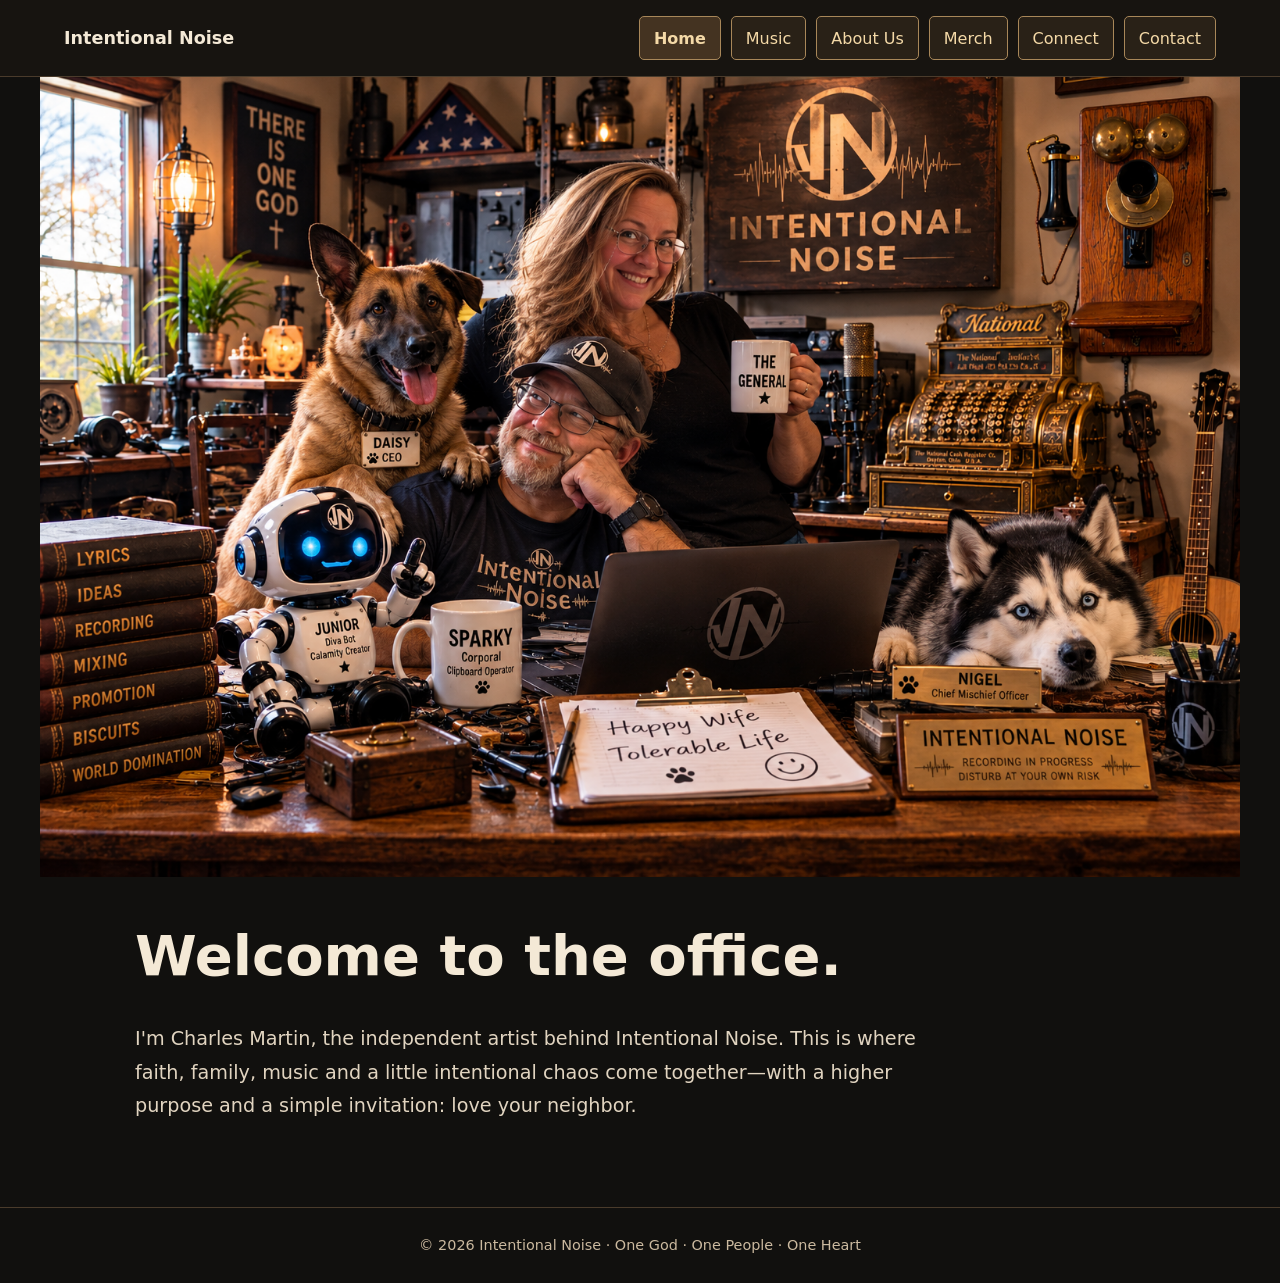
==== index.html @ be70887e "Fix legacy www Connect links on main Intentional Noise .com site" ====
<!doctype html>
<html lang="en">
<head>
  <meta charset="utf-8">
  <meta name="viewport" content="width=device-width,initial-scale=1">
  <meta name="description" content="Intentional Noise — independent music with a higher purpose.">
  <meta name="robots" content="index,follow">
  <meta name="theme-color" content="#171410">
  <title>Intentional Noise | The Office</title>
  <link rel="canonical" href="https://intentionalnoise.com/">
  <meta property="og:type" content="website">
  <meta property="og:site_name" content="Intentional Noise">
  <meta property="og:title" content="Intentional Noise | The Office">
  <meta property="og:description" content="Intentional Noise — independent music with a higher purpose.">
  <meta property="og:url" content="https://intentionalnoise.com/">
  <meta property="og:image" content="https://intentionalnoise.com/office.png">
  <meta name="twitter:card" content="summary_large_image">
  <meta name="twitter:title" content="Intentional Noise | The Office">
  <meta name="twitter:description" content="Intentional Noise — independent music with a higher purpose.">
  <meta name="twitter:image" content="https://intentionalnoise.com/office.png">
  <link rel="stylesheet" href="styles.css">
  <script src="site.js" defer></script>
  
</head>
<body>
  <a class="skip-link" href="#main">Skip to content</a>
  <header class="site-header">
    <a class="brand" href="index.html">Intentional Noise</a>
    <nav aria-label="Main navigation"><a href="index.html" aria-current="page">Home</a><a href="music.html">Music</a><a href="about.html">About Us</a><a href="merch.html">Merch</a><a href="https://connect.intentionalnoise.info">Connect</a><a href="contact.html">Contact</a></nav>
  </header>
  <div class="hero"><img src="office.png" alt="The Intentional Noise office crew" width="1536" height="1024" fetchpriority="high"></div>
  <main id="main" tabindex="-1"><section id="welcome" class="welcome">
    <h1>Welcome to the office.</h1>
    <p class="lead">I'm Charles Martin, the independent artist behind Intentional Noise. This is where faith, family, music and a little intentional chaos come together—with a higher purpose and a simple invitation: love your neighbor.</p>
  </section></main>
  <footer>© 2026 Intentional Noise · One God · One People · One Heart</footer>
</body>
</html>
---- styles.css ----
:root{color-scheme:dark;font-family:system-ui,-apple-system,Segoe UI,sans-serif;background:#11100e;color:#f4e9d6;--gold:#f3d29b;--muted:#e1d4c0;--border:#6b5131}
*{box-sizing:border-box}html{scroll-padding-top:1rem}body{margin:0}a{color:var(--gold);text-underline-offset:4px}a:focus-visible,button:focus-visible,input:focus-visible,textarea:focus-visible{outline:3px solid #eeb968;outline-offset:4px}img{max-width:100%}
.site-header{padding:16px 5%;display:flex;align-items:center;justify-content:space-between;gap:20px;background:#171410;border-bottom:1px solid #4a3b2b}.brand{font-size:1.1rem;font-weight:700;text-decoration:none;color:#f4e9d6;white-space:nowrap}nav{display:flex;gap:18px;flex-wrap:wrap}nav a{text-decoration:none;color:#f4d9a7;padding:6px 0}nav a:hover,nav a[aria-current=page]{text-decoration:underline;text-underline-offset:6px}nav a[aria-current=page]{font-weight:700}
.hero{max-width:1200px;margin:0 auto}.hero img{display:block;width:100%;height:auto}main{max-width:1050px;margin:auto;padding:36px 20px 65px}main:focus{outline:none}h1{font-size:clamp(2rem,5vw,3.5rem);line-height:1.15;margin:.2em 0 .6em}h2{font-size:clamp(1.4rem,3vw,2rem);line-height:1.3;margin:0 0 1rem}h3{line-height:1.35}p{line-height:1.75;color:var(--muted)}section+section{margin-top:3rem}#about h2{margin-top:1.5rem}.lead{font-size:1.2rem}.welcome{max-width:800px}.links{display:flex;gap:12px;flex-wrap:wrap;margin:25px 0}.links a,button{display:inline-flex;align-items:center;justify-content:center;padding:13px 18px;min-height:44px;border:1px solid #a88759;border-radius:4px;text-decoration:none;background:#292117;color:#fff3dd;font:inherit;font-weight:600}.links a:hover,button:hover{background:#443321}.category-nav{margin:0 0 2.5rem;padding-bottom:1rem;border-bottom:1px solid #4a3b2b;gap:24px}.category-nav a{text-decoration:underline}
.works{display:grid;grid-template-columns:repeat(auto-fit,minmax(min(100%,230px),1fr));gap:20px}.work{overflow:hidden;background:#201c17;border:1px solid var(--border);border-radius:12px;box-shadow:0 8px 24px #0004;display:flex;flex-direction:column}.cover-link{display:block}.cover{display:block;width:100%;height:auto;aspect-ratio:1;object-fit:contain;background:#201c17}.work-body{padding:20px;display:flex;flex-direction:column;flex:1}.work h3{font-size:1.12rem;margin:0 0 8px;overflow-wrap:anywhere}.work p{margin:0 0 12px}.release-links{display:flex;flex-wrap:wrap;gap:0 16px;margin-top:auto}.release-links a{padding:10px 0;min-height:44px;font-size:.95rem}.release-links a:last-child{flex-basis:100%}.cover-link:hover{opacity:.9}
.featured-release{display:grid;grid-template-columns:minmax(200px,.9fr) minmax(0,1.1fr);border:1px solid #a88759;border-radius:12px;overflow:hidden;background:#201c17;box-shadow:0 8px 24px #0004}.featured-body{padding:clamp(24px,4vw,42px);align-self:center}.featured-body h3{font-size:clamp(2rem,5vw,3rem);margin:.5em 0 .35em}.badge{display:inline-block;color:#171410;background:var(--gold);border-radius:3px;padding:5px 9px;font-size:.8rem;font-weight:700;letter-spacing:.02em}.release-date{font-size:1.15rem;font-weight:600}.featured-body .links{margin-bottom:0}
.contact{max-width:720px}.contact form{margin:24px 0}fieldset{border:0;padding:0;margin:0;min-width:0}label{display:block;margin:20px 0 8px;font-weight:600}input,textarea{display:block;width:100%;max-width:100%;border:1px solid #a88759;border-radius:4px;background:#201c17;color:#f4e9d6;padding:12px;font:inherit}textarea{resize:vertical}button{margin-top:20px;cursor:pointer}fieldset:disabled{opacity:.65}button:disabled,fieldset:disabled button{cursor:not-allowed}.honey{position:absolute;left:-10000px;width:1px;height:1px;overflow:hidden}.form-status{border-left:3px solid #a88759;padding:12px 16px;background:#201c17}.small{font-size:.9rem}.muted{font-weight:400;color:var(--muted)}footer{padding:25px 20px;text-align:center;border-top:1px solid #4a3b2b;color:#cbb99f;font-size:.9rem;line-height:1.7}.sr-only{position:absolute;width:1px;height:1px;overflow:hidden;clip-path:inset(50%);white-space:nowrap}.skip-link{position:absolute;top:-100px;left:16px;z-index:10;background:#f4e9d6;color:#171410;padding:12px}.skip-link:focus{top:8px}
@media(max-width:640px){.site-header{align-items:flex-start;flex-direction:column;gap:8px}nav{gap:12px 20px}main{padding-top:28px}.featured-release{grid-template-columns:1fr}.featured-body{padding:24px}.links a{flex-grow:1}.works{gap:16px}}
@media(prefers-reduced-motion:no-preference){html{scroll-behavior:smooth}}

/* Navigation buttons */
.site-header nav{gap:10px}.site-header nav a{display:inline-flex;align-items:center;justify-content:center;min-height:44px;padding:9px 14px;border:1px solid #a88759;border-radius:5px;background:#292117}.site-header nav a:hover,.site-header nav a[aria-current="page"]{background:#443321;text-decoration:none}

/* Navigation consistency: the .com site uses .site-header nav, not .nav. */
.site-header nav a{transition:background-color .2s,border-color .2s,color .2s}
.site-header nav a:focus-visible{outline:2px solid #d5a75a;outline-offset:3px}
@media(prefers-reduced-motion:reduce){.site-header nav a{transition:none}}
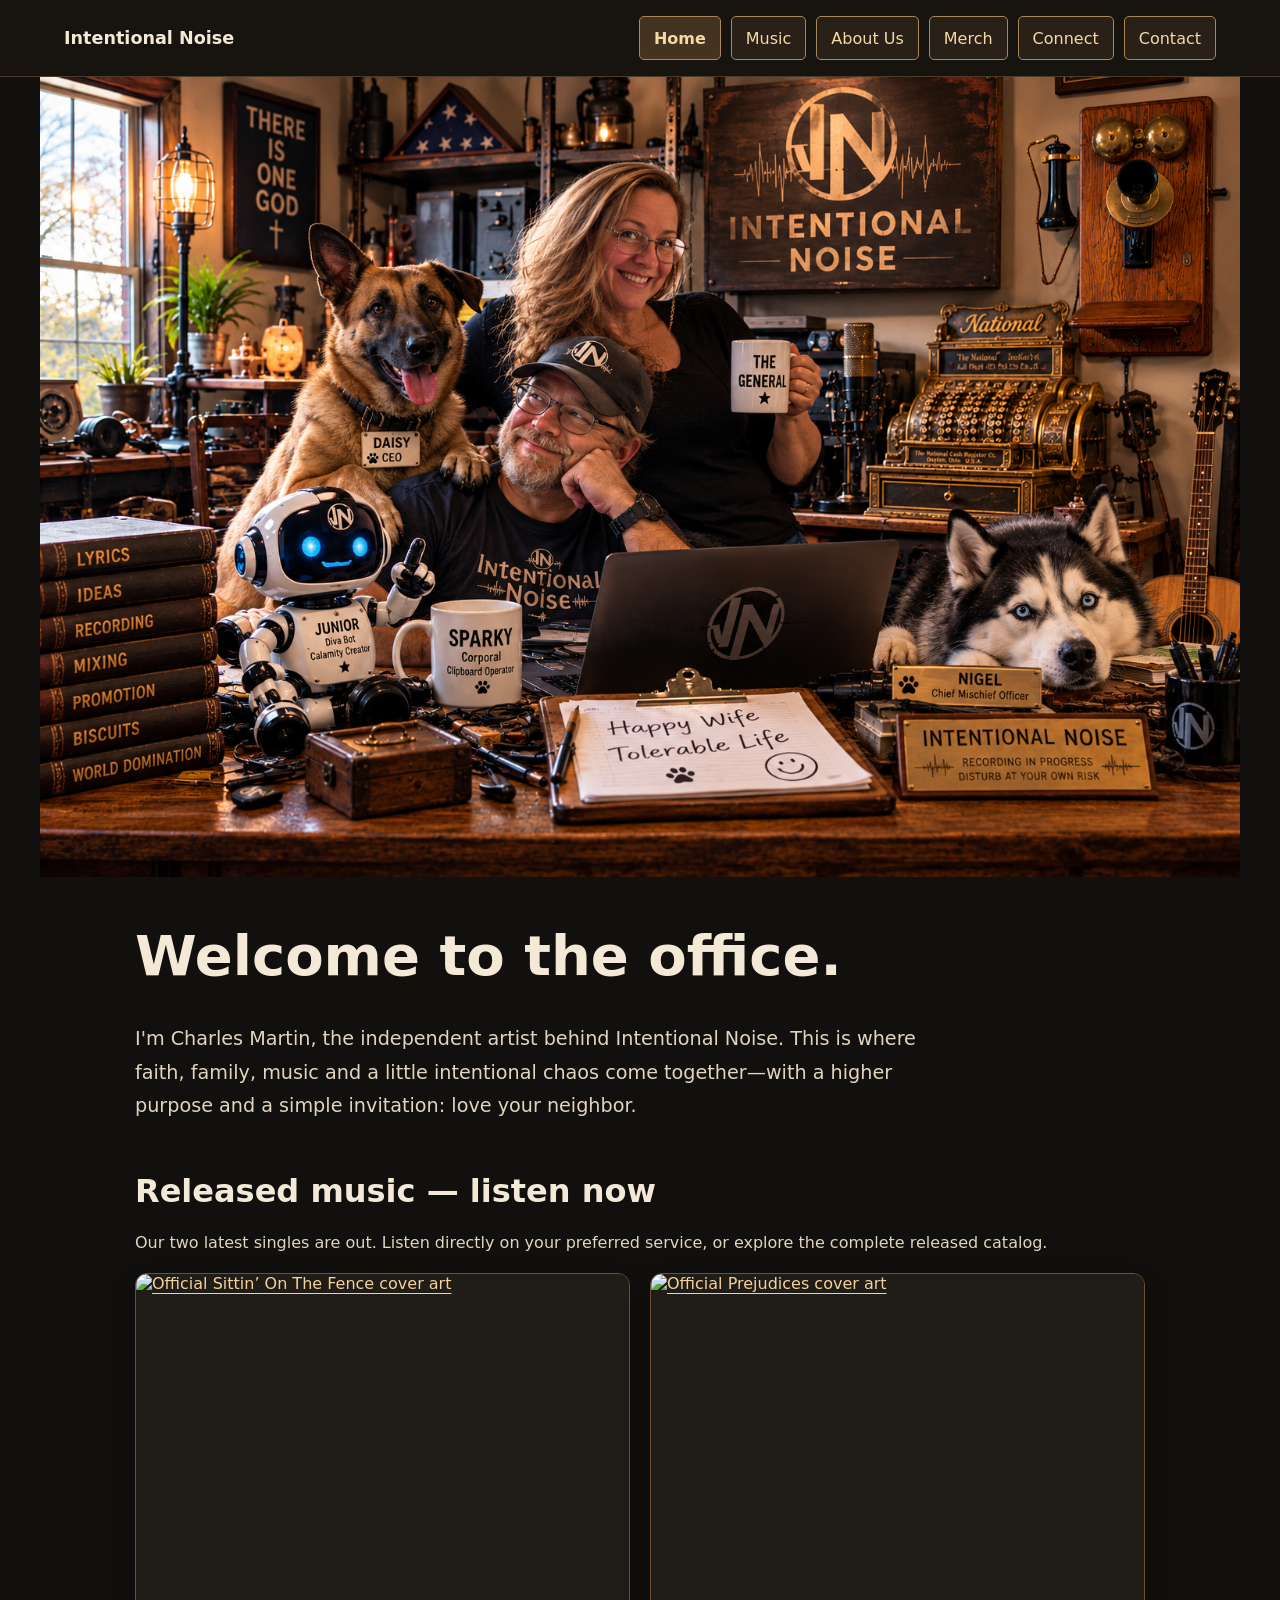
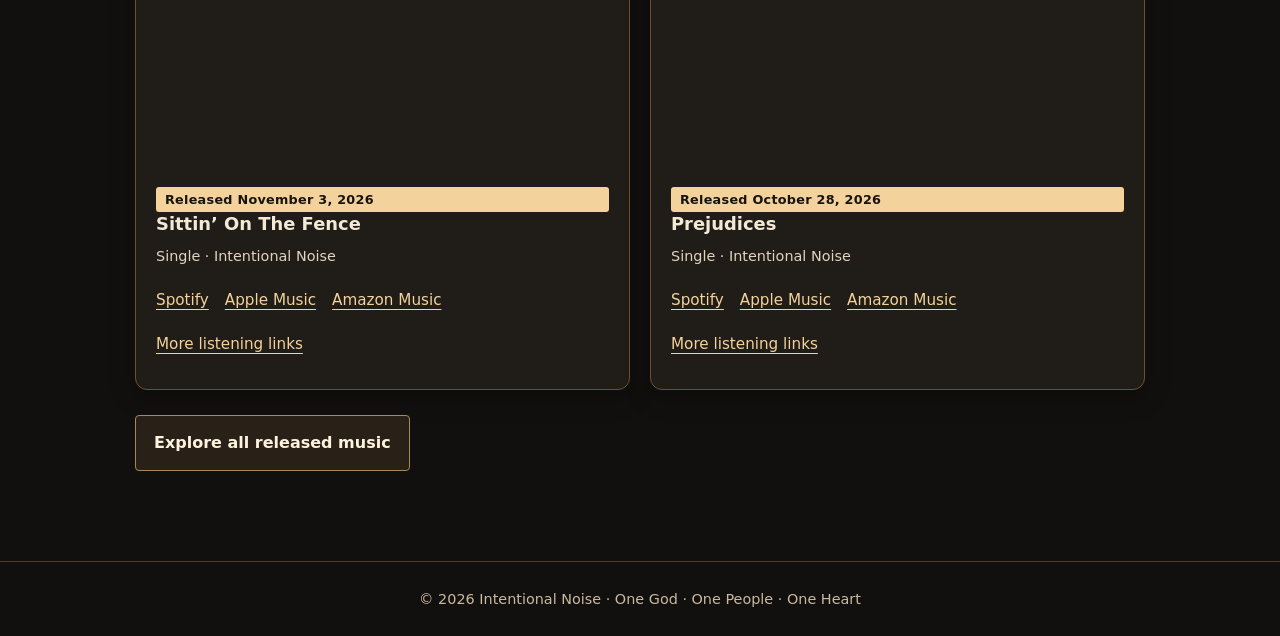
==== commit 46c90918: "Feature confirmed latest singles and direct streaming links on main Intentional Noise homepage" ====
--- a/index.html
+++ b/index.html
@@ -3,7 +3,7 @@
 <head>
   <meta charset="utf-8">
   <meta name="viewport" content="width=device-width,initial-scale=1">
-  <meta name="description" content="Intentional Noise — independent music with a higher purpose.">
+  <meta name="description" content="Listen to Intentional Noise’s released music, including Sittin’ On The Fence and Prejudices, on Spotify, Apple Music and Amazon Music.">
   <meta name="robots" content="index,follow">
   <meta name="theme-color" content="#171410">
   <title>Intentional Noise | The Office</title>
@@ -11,12 +11,12 @@
   <meta property="og:type" content="website">
   <meta property="og:site_name" content="Intentional Noise">
   <meta property="og:title" content="Intentional Noise | The Office">
-  <meta property="og:description" content="Intentional Noise — independent music with a higher purpose.">
+  <meta property="og:description" content="Listen to Intentional Noise’s released music, including Sittin’ On The Fence and Prejudices, on Spotify, Apple Music and Amazon Music.">
   <meta property="og:url" content="https://intentionalnoise.com/">
   <meta property="og:image" content="https://intentionalnoise.com/office.png">
   <meta name="twitter:card" content="summary_large_image">
   <meta name="twitter:title" content="Intentional Noise | The Office">
-  <meta name="twitter:description" content="Intentional Noise — independent music with a higher purpose.">
+  <meta name="twitter:description" content="Listen to Intentional Noise’s released music, including Sittin’ On The Fence and Prejudices, on Spotify, Apple Music and Amazon Music.">
   <meta name="twitter:image" content="https://intentionalnoise.com/office.png">
   <link rel="stylesheet" href="styles.css">
   <script src="site.js" defer></script>
@@ -32,6 +32,45 @@
   <main id="main" tabindex="-1"><section id="welcome" class="welcome">
     <h1>Welcome to the office.</h1>
     <p class="lead">I'm Charles Martin, the independent artist behind Intentional Noise. This is where faith, family, music and a little intentional chaos come together—with a higher purpose and a simple invitation: love your neighbor.</p>
+  </section>
+  <section id="latest-releases" aria-labelledby="latest-releases-heading">
+    <h2 id="latest-releases-heading">Released music — listen now</h2>
+    <p>Our two latest singles are out. Listen directly on your preferred service, or explore the complete released catalog.</p>
+    <div class="works">
+      <article class="work">
+        <a class="cover-link" href="music.html#latest-release" aria-label="Sittin’ On The Fence — latest released single and listening links">
+          <img class="cover" src="https://distrokid.imgix.net/http%3A%2F%2Fgather.fandalism.com%2F13424382--71E49FC9-D235-41B2-AC94880DB0307BA7--0--9564442--SittinontheFenceCA3000x3000.png?fm=jpg&amp;q=75&amp;w=800&amp;s=657bb6386a63804299702028509627d9" alt="Official Sittin’ On The Fence cover art" width="800" height="800" loading="lazy" decoding="async">
+        </a>
+        <div class="work-body">
+          <span class="badge">Released November 3, 2026</span>
+          <h3>Sittin’ On The Fence</h3>
+          <p class="small">Single · Intentional Noise</p>
+          <div class="release-links">
+            <a href="https://open.spotify.com/album/5JpGxR6h9tmsrO9TjDAy4h" target="_blank" rel="noopener noreferrer">Spotify</a>
+            <a href="https://music.apple.com/us/album/sittin-on-the-fence-single/6827692115" target="_blank" rel="noopener noreferrer">Apple Music</a>
+            <a href="https://www.amazon.com/gp/product/B0HPGRY2V3" target="_blank" rel="noopener noreferrer">Amazon Music</a>
+            <a href="listen.html?release=17">More listening links</a>
+          </div>
+        </div>
+      </article>
+      <article class="work">
+        <a class="cover-link" href="music.html#new-and-pre-release" aria-label="Prejudices — released single and listening links">
+          <img class="cover" src="https://distrokid.imgix.net/http%3A%2F%2Fgather.fandalism.com%2F13424382--2CEB7814-4AA2-40EA-B4E4A65D666D6EEC--0--11383363--PrejudicesCa.png?fm=jpg&amp;q=75&amp;w=800&amp;s=f5e8977d52d00cd96933be456e38e6f4" alt="Official Prejudices cover art" width="800" height="800" loading="lazy" decoding="async">
+        </a>
+        <div class="work-body">
+          <span class="badge">Released October 28, 2026</span>
+          <h3>Prejudices</h3>
+          <p class="small">Single · Intentional Noise</p>
+          <div class="release-links">
+            <a href="https://open.spotify.com/album/6DBW4PAkpdYQjVLOcOEJf7" target="_blank" rel="noopener noreferrer">Spotify</a>
+            <a href="https://music.apple.com/us/album/prejudices-single/6825462896?uo=4" target="_blank" rel="noopener noreferrer">Apple Music</a>
+            <a href="https://www.amazon.com/gp/product/B0HNTT932K" target="_blank" rel="noopener noreferrer">Amazon Music</a>
+            <a href="listen.html?release=16">More listening links</a>
+          </div>
+        </div>
+      </article>
+    </div>
+    <p class="links"><a href="music.html">Explore all released music</a></p>
   </section></main>
   <footer>© 2026 Intentional Noise · One God · One People · One Heart</footer>
 </body>
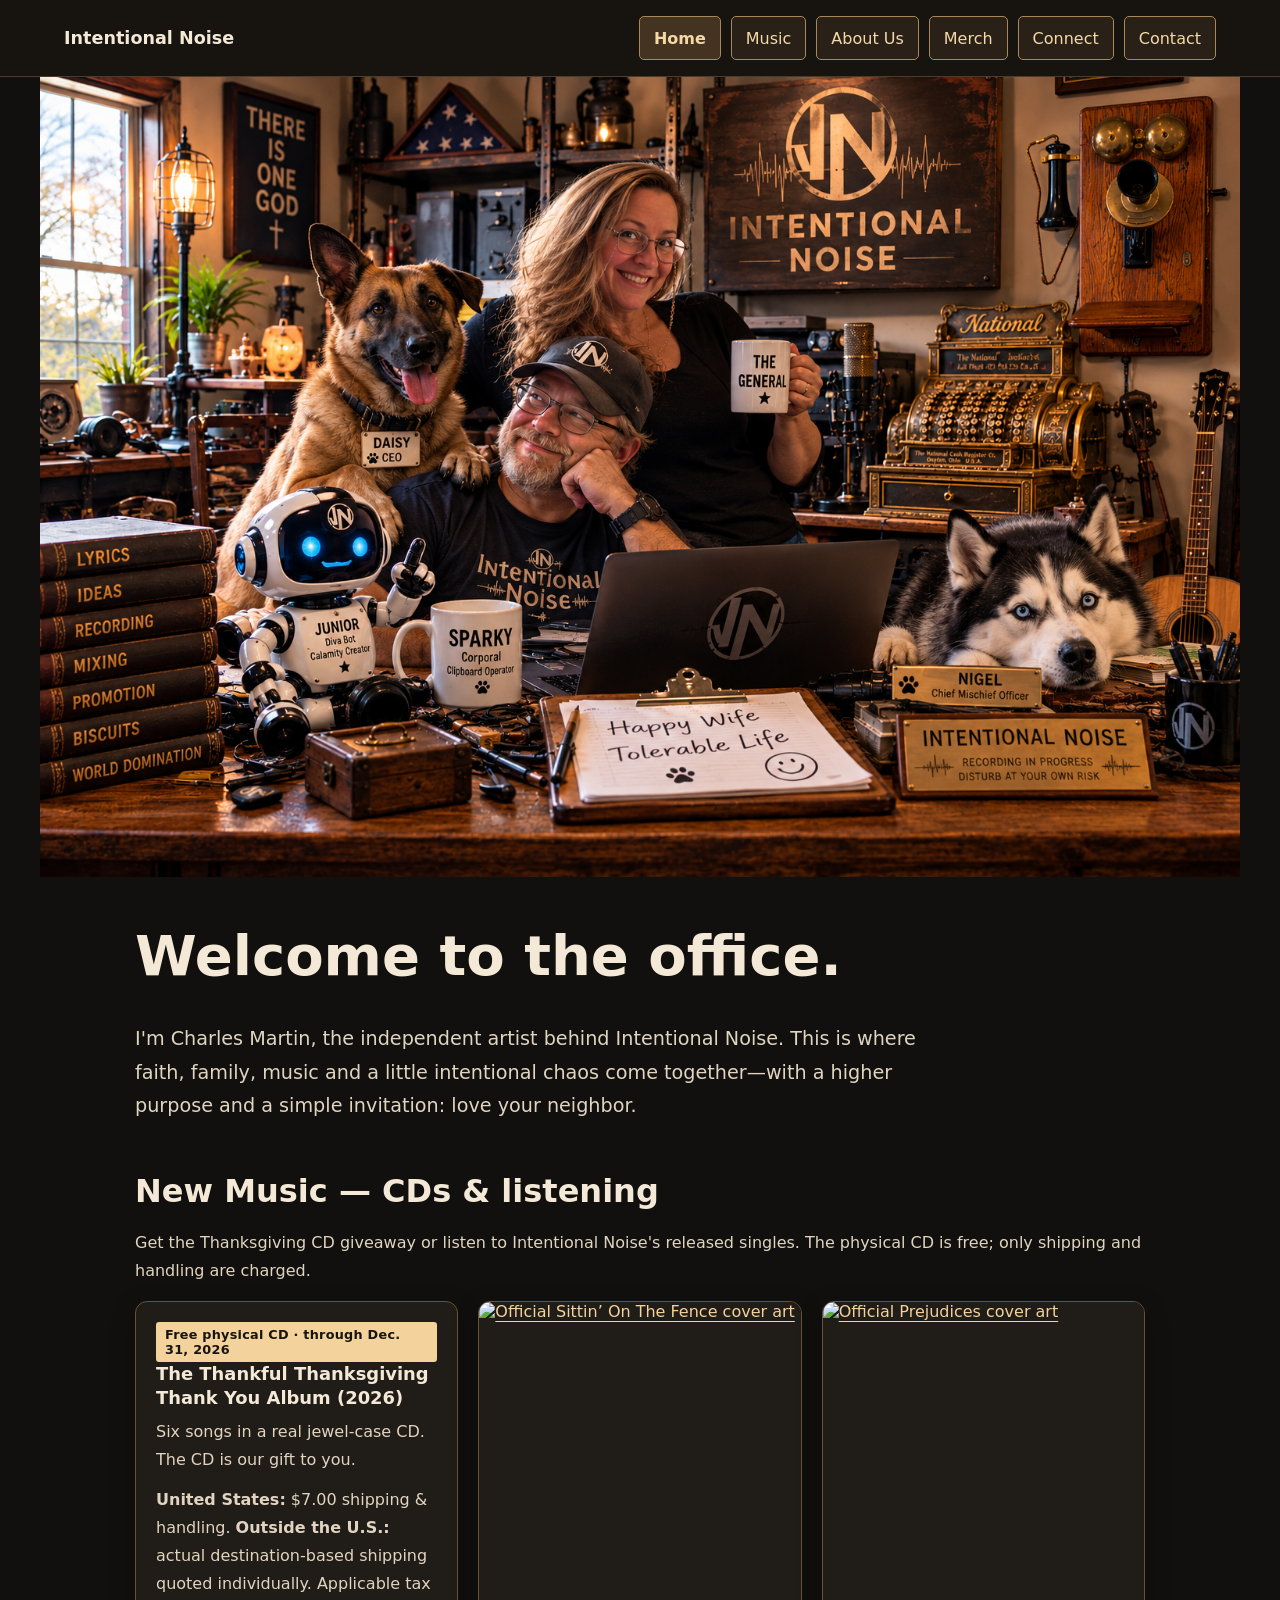
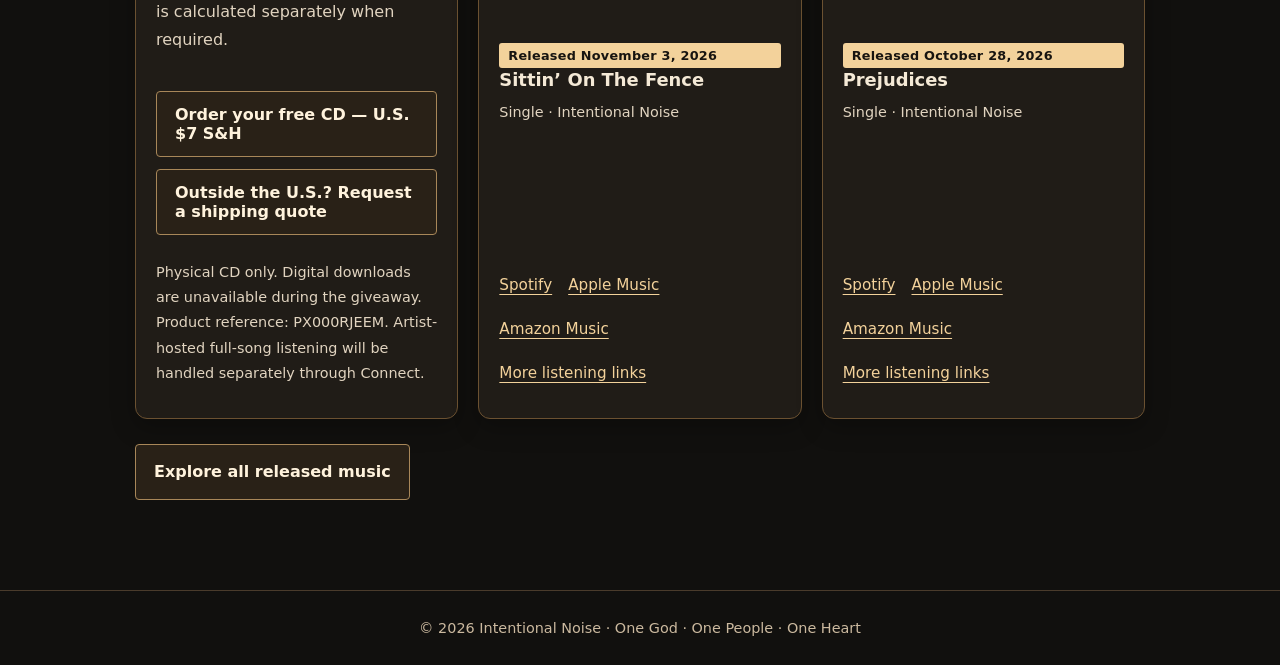
==== commit df0b3c3a: "Publish free Thanksgiving CD Stripe purchase links under homepage New Music" ====
--- a/index.html
+++ b/index.html
@@ -34,9 +34,22 @@
     <p class="lead">I'm Charles Martin, the independent artist behind Intentional Noise. This is where faith, family, music and a little intentional chaos come together—with a higher purpose and a simple invitation: love your neighbor.</p>
   </section>
   <section id="latest-releases" aria-labelledby="latest-releases-heading">
-    <h2 id="latest-releases-heading">Released music — listen now</h2>
-    <p>Our two latest singles are out. Listen directly on your preferred service, or explore the complete released catalog.</p>
+    <h2 id="latest-releases-heading">New Music — CDs &amp; listening</h2>
+    <p>Get the Thanksgiving CD giveaway or listen to Intentional Noise's released singles. The physical CD is free; only shipping and handling are charged.</p>
     <div class="works">
+      <article class="work" id="thanksgiving-cd">
+        <div class="work-body">
+          <span class="badge">Free physical CD · through Dec. 31, 2026</span>
+          <h3>The Thankful Thanksgiving Thank You Album (2026)</h3>
+          <p>Six songs in a real jewel-case CD. The CD is our gift to you.</p>
+          <p><strong>United States:</strong> $7.00 shipping &amp; handling. <strong>Outside the U.S.:</strong> actual destination-based shipping quoted individually. Applicable tax is calculated separately when required.</p>
+          <div class="links">
+            <a href="https://buy.stripe.com/00weVd3xD7zX8NIetmcV201" target="_blank" rel="noopener noreferrer">Order your free CD — U.S. $7 S&amp;H</a>
+            <a href="mailto:intntnlnoise@gmail.com?subject=Thanksgiving%202026%20CD%20%E2%80%94%20International%20Shipping%20Quote">Outside the U.S.? Request a shipping quote</a>
+          </div>
+          <p class="small">Physical CD only. Digital downloads are unavailable during the giveaway. Product reference: PX000RJEEM. Artist-hosted full-song listening will be handled separately through Connect.</p>
+        </div>
+      </article>
       <article class="work">
         <a class="cover-link" href="music.html#latest-release" aria-label="Sittin’ On The Fence — latest released single and listening links">
           <img class="cover" src="https://distrokid.imgix.net/http%3A%2F%2Fgather.fandalism.com%2F13424382--71E49FC9-D235-41B2-AC94880DB0307BA7--0--9564442--SittinontheFenceCA3000x3000.png?fm=jpg&amp;q=75&amp;w=800&amp;s=657bb6386a63804299702028509627d9" alt="Official Sittin’ On The Fence cover art" width="800" height="800" loading="lazy" decoding="async">
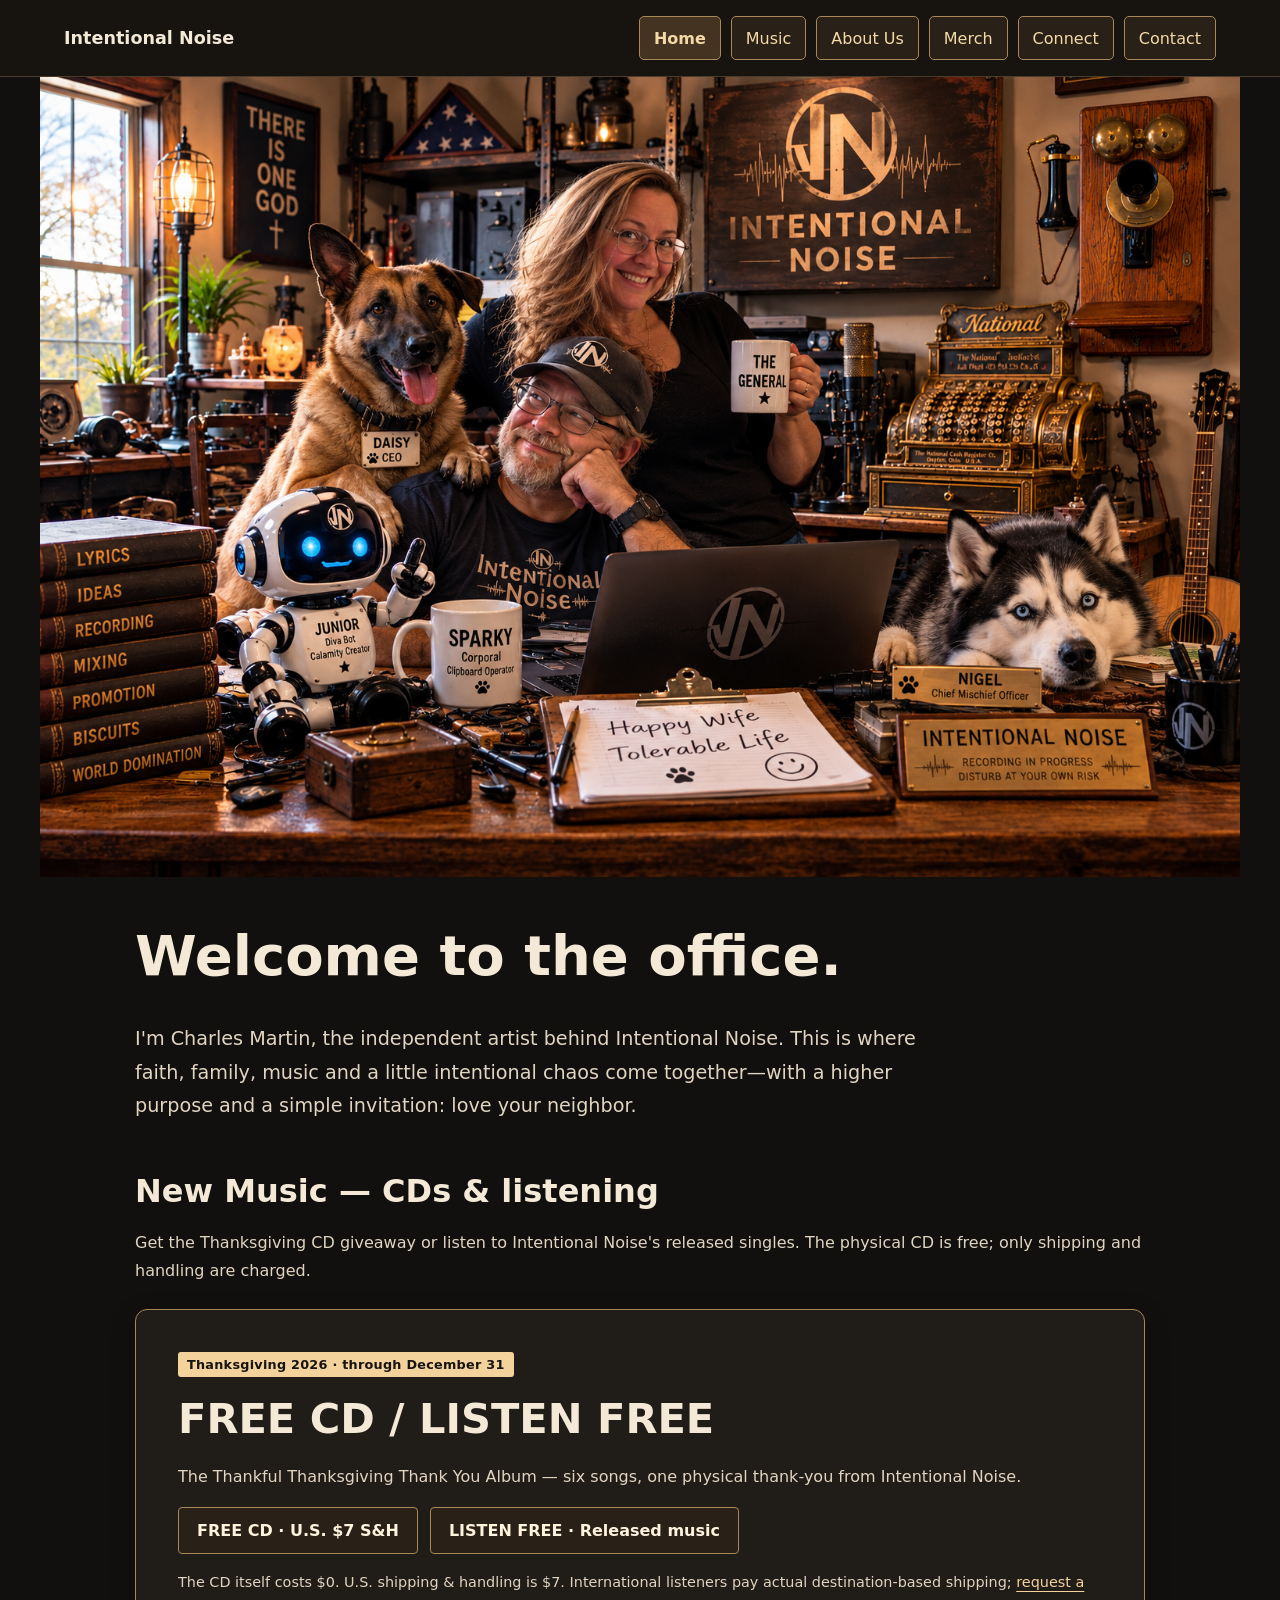
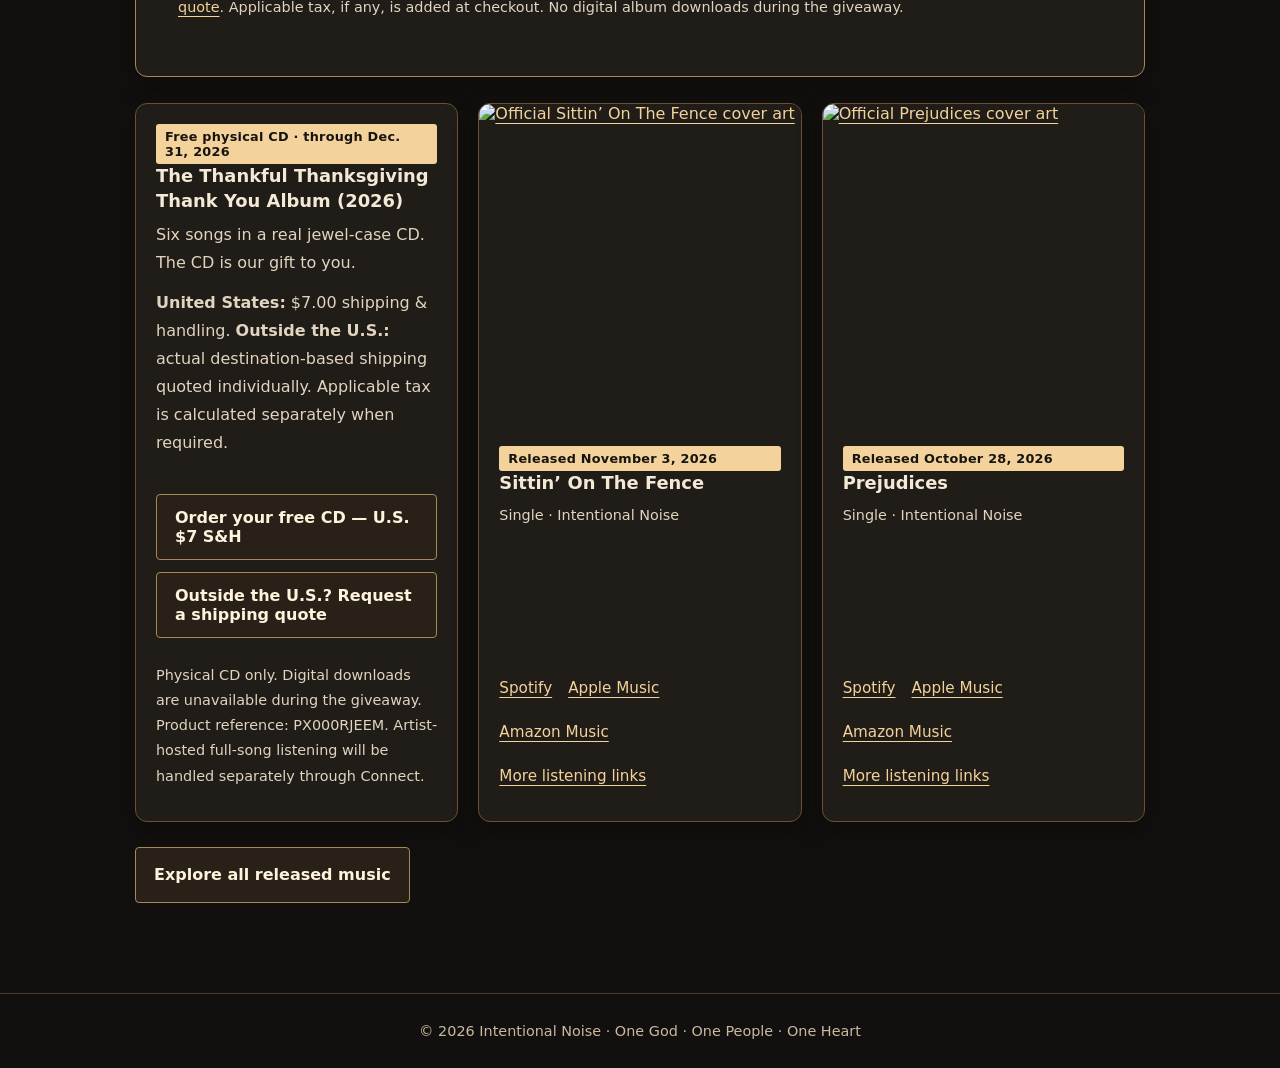
==== commit b237f1a1: "Feature bold FREE CD / LISTEN FREE buttons in homepage New Music section" ====
--- a/index.html
+++ b/index.html
@@ -36,6 +36,18 @@
   <section id="latest-releases" aria-labelledby="latest-releases-heading">
     <h2 id="latest-releases-heading">New Music — CDs &amp; listening</h2>
     <p>Get the Thanksgiving CD giveaway or listen to Intentional Noise's released singles. The physical CD is free; only shipping and handling are charged.</p>
+    <div class="featured-release" id="free-cd-listen" style="margin:24px 0 26px;grid-template-columns:1fr">
+      <div class="featured-body">
+        <span class="badge">Thanksgiving 2026 · through December 31</span>
+        <h3 style="font-size:clamp(1.7rem,4vw,2.6rem);margin:14px 0 8px">FREE CD / LISTEN FREE</h3>
+        <p>The Thankful Thanksgiving Thank You Album — six songs, one physical thank-you from Intentional Noise.</p>
+        <div class="links" style="margin:16px 0">
+          <a href="https://buy.stripe.com/00weVd3xD7zX8NIetmcV201" target="_blank" rel="noopener noreferrer">FREE CD · U.S. $7 S&amp;H</a>
+          <a href="music.html" aria-label="Listen free to available Intentional Noise released music">LISTEN FREE · Released music</a>
+        </div>
+        <p class="small">The CD itself costs $0. U.S. shipping &amp; handling is $7. International listeners pay actual destination-based shipping; <a href="mailto:intntnlnoise@gmail.com?subject=Thanksgiving%202026%20CD%20International%20Quote">request a quote</a>. Applicable tax, if any, is added at checkout. No digital album downloads during the giveaway.</p>
+      </div>
+    </div>
     <div class="works">
       <article class="work" id="thanksgiving-cd">
         <div class="work-body">
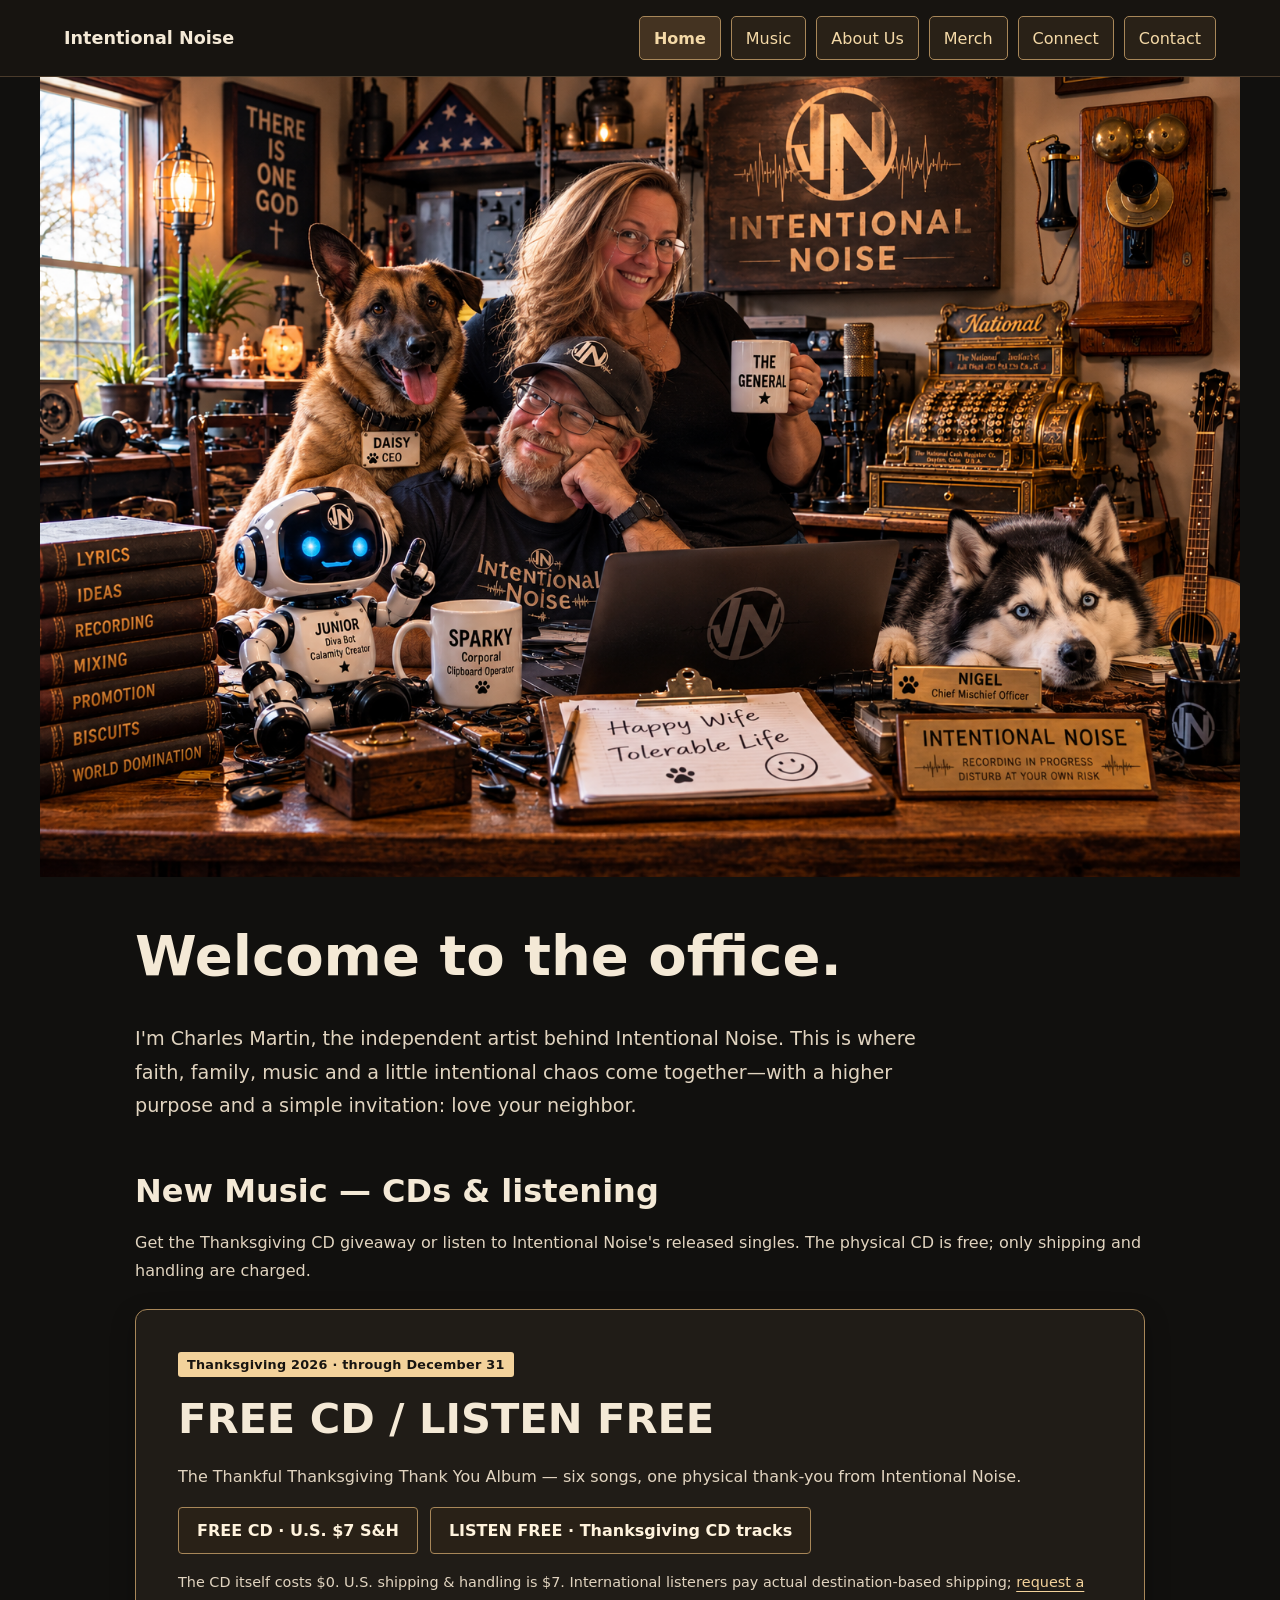
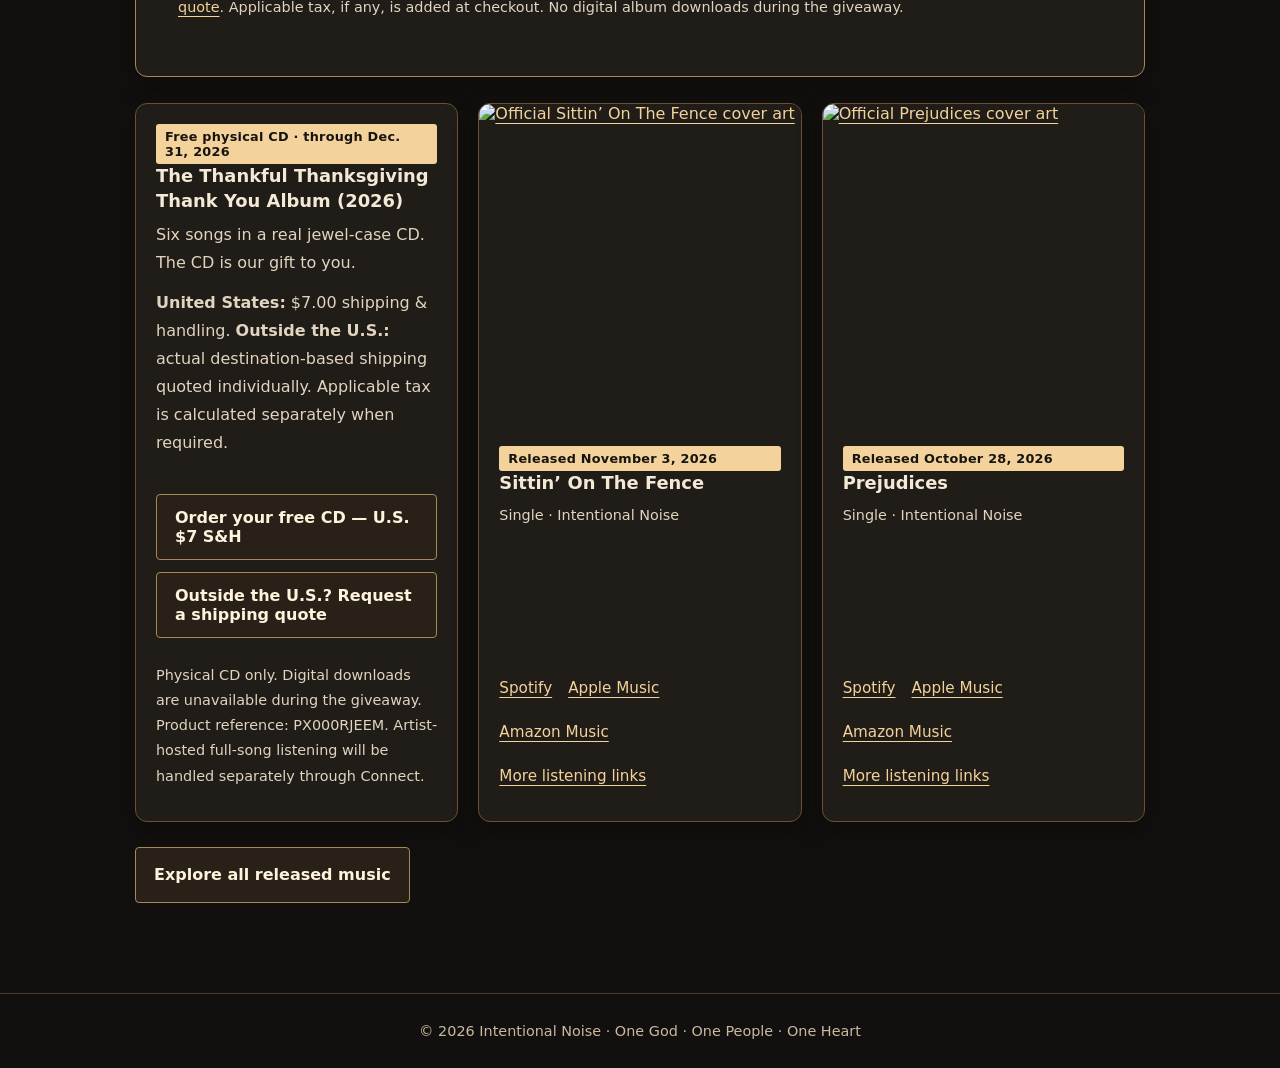
==== commit 46d7feda: "Direct homepage Thanksgiving CD listeners to the six-track player" ====
--- a/index.html
+++ b/index.html
@@ -43,7 +43,7 @@
         <p>The Thankful Thanksgiving Thank You Album — six songs, one physical thank-you from Intentional Noise.</p>
         <div class="links" style="margin:16px 0">
           <a href="https://buy.stripe.com/00weVd3xD7zX8NIetmcV201" target="_blank" rel="noopener noreferrer">FREE CD · U.S. $7 S&amp;H</a>
-          <a href="music.html" aria-label="Listen free to available Intentional Noise released music">LISTEN FREE · Released music</a>
+          <a href="music.html#newly-released-thanksgiving" aria-label="Listen free to all six Thanksgiving CD songs">LISTEN FREE · Thanksgiving CD tracks</a>
         </div>
         <p class="small">The CD itself costs $0. U.S. shipping &amp; handling is $7. International listeners pay actual destination-based shipping; <a href="mailto:intntnlnoise@gmail.com?subject=Thanksgiving%202026%20CD%20International%20Quote">request a quote</a>. Applicable tax, if any, is added at checkout. No digital album downloads during the giveaway.</p>
       </div>
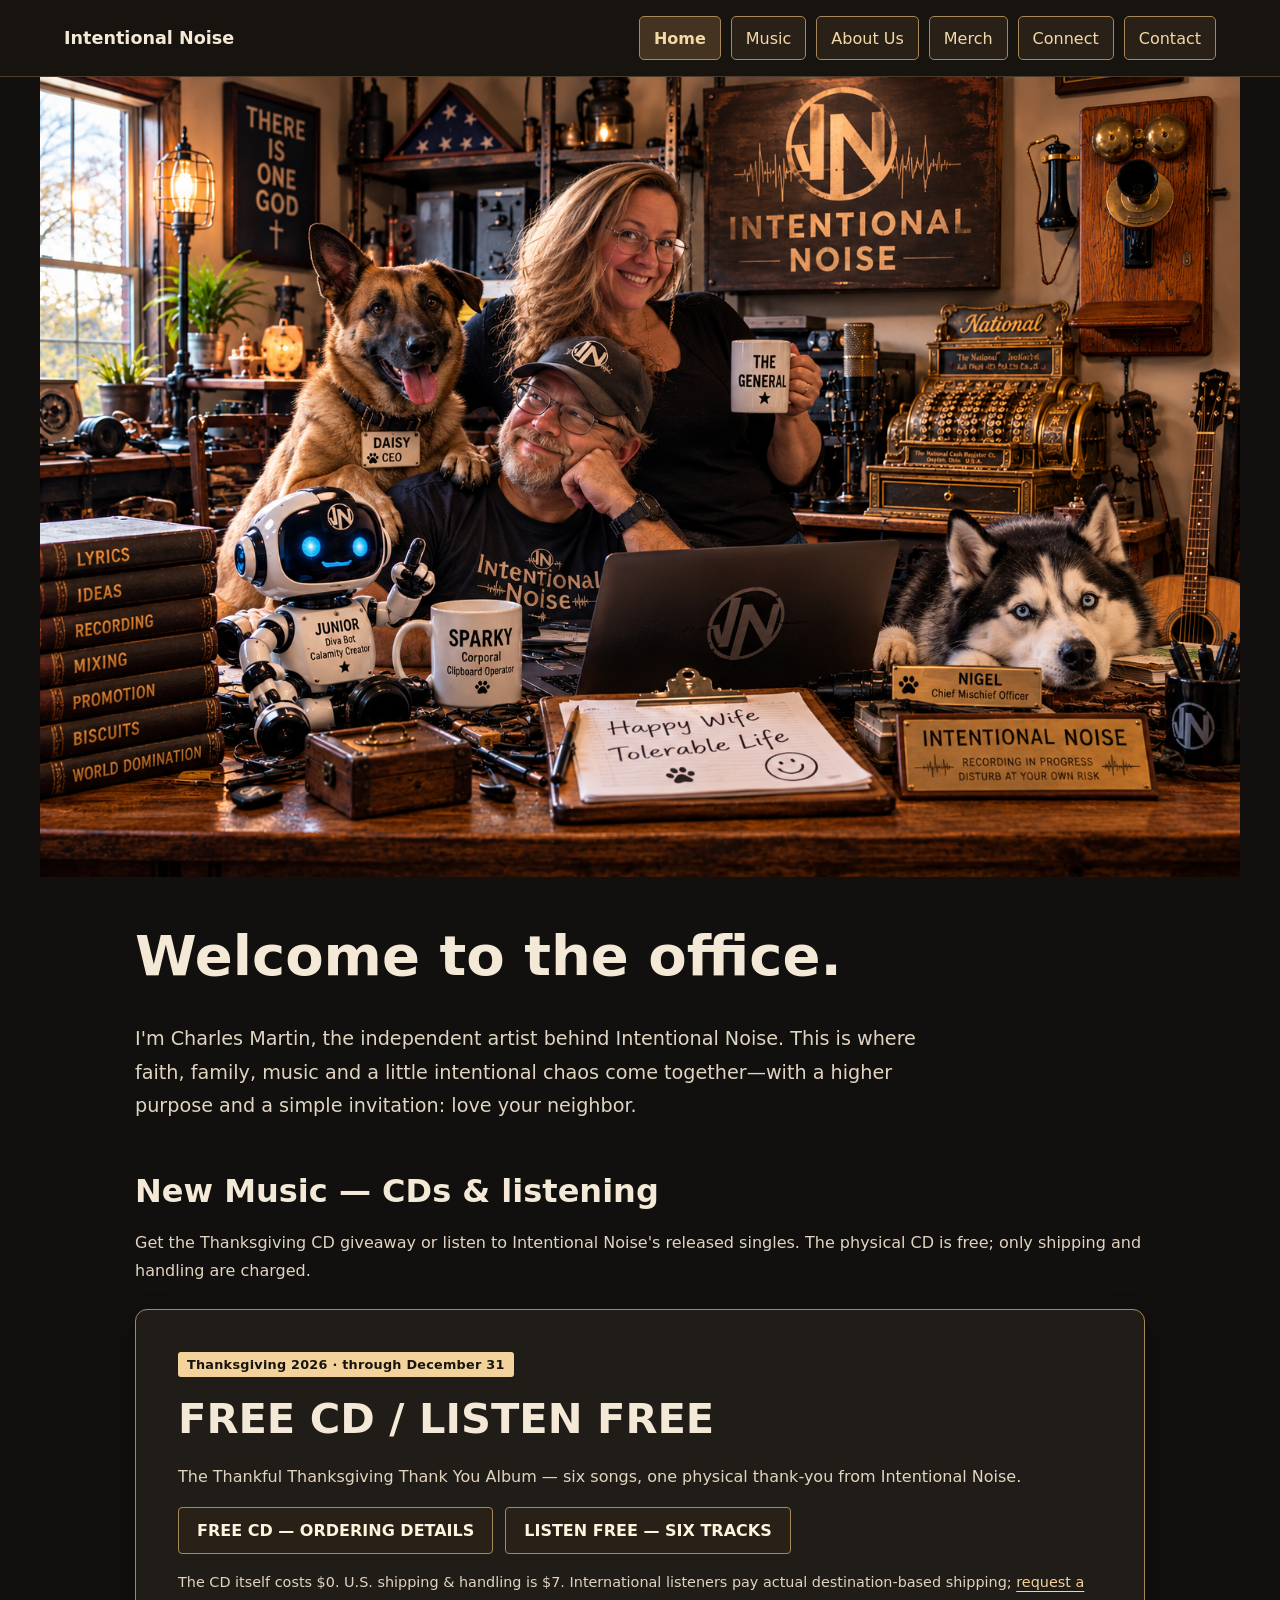
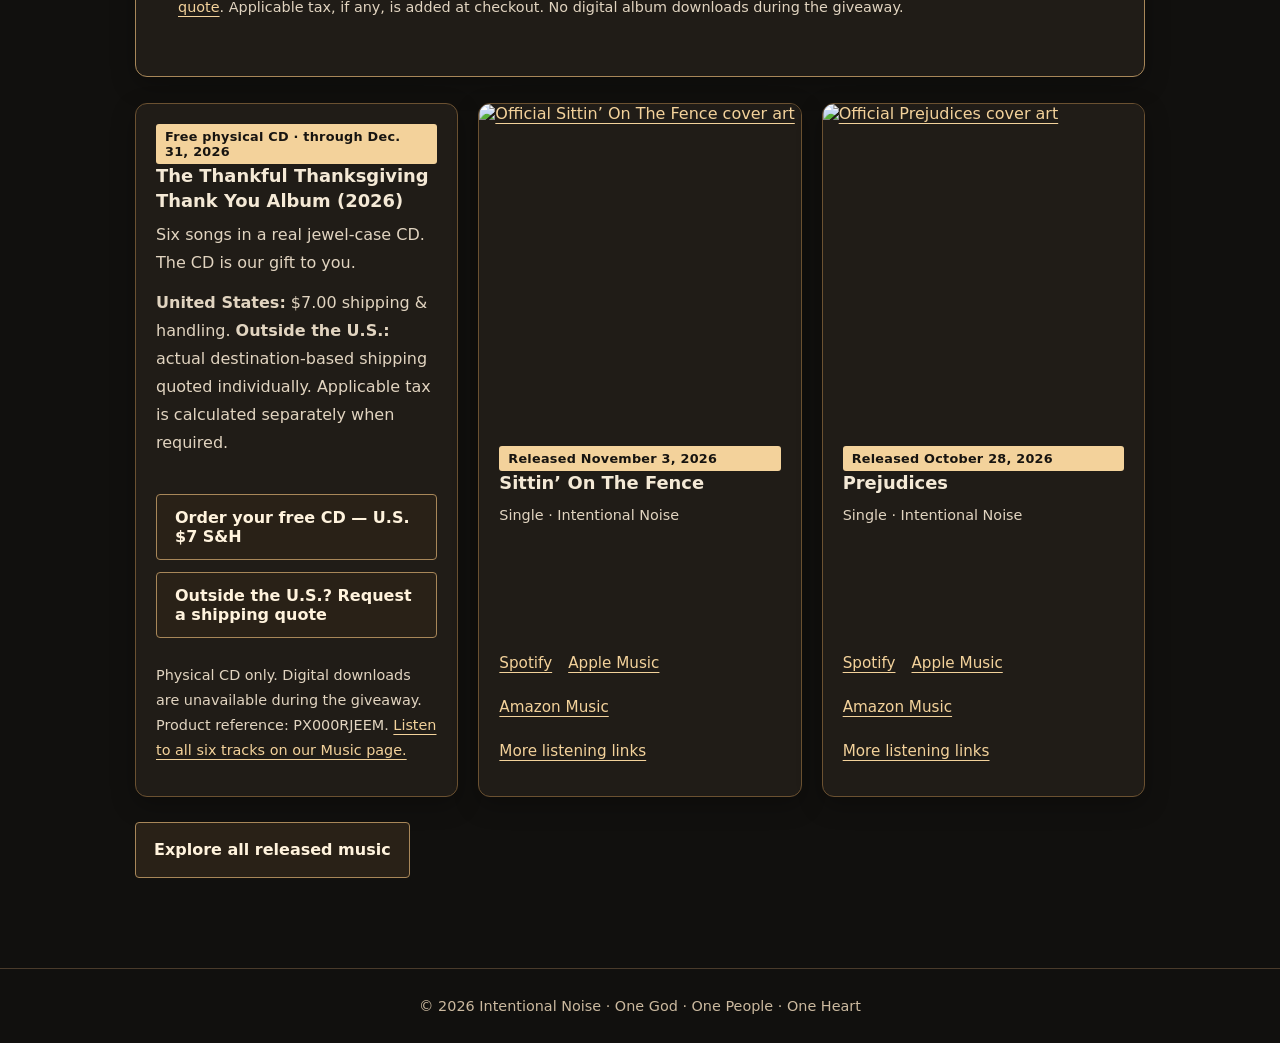
==== commit 0b709968: "Route Thanksgiving physical-CD and streaming homepage CTAs to distinct destinations" ====
--- a/index.html
+++ b/index.html
@@ -42,8 +42,8 @@
         <h3 style="font-size:clamp(1.7rem,4vw,2.6rem);margin:14px 0 8px">FREE CD / LISTEN FREE</h3>
         <p>The Thankful Thanksgiving Thank You Album — six songs, one physical thank-you from Intentional Noise.</p>
         <div class="links" style="margin:16px 0">
-          <a href="https://buy.stripe.com/00weVd3xD7zX8NIetmcV201" target="_blank" rel="noopener noreferrer">FREE CD · U.S. $7 S&amp;H</a>
-          <a href="music.html#newly-released-thanksgiving" aria-label="Listen free to all six Thanksgiving CD songs">LISTEN FREE · Thanksgiving CD tracks</a>
+          <a href="merch.html?offer=thanksgiving-2026#thanksgiving-2026" aria-label="Free Thanksgiving CD physical ordering details; U.S. shipping and handling seven dollars">FREE CD — ORDERING DETAILS</a>
+          <a href="music.html?listen=thanksgiving-2026#newly-released-thanksgiving" aria-label="Jump directly to all six Thanksgiving CD streaming tracks">LISTEN FREE — SIX TRACKS</a>
         </div>
         <p class="small">The CD itself costs $0. U.S. shipping &amp; handling is $7. International listeners pay actual destination-based shipping; <a href="mailto:intntnlnoise@gmail.com?subject=Thanksgiving%202026%20CD%20International%20Quote">request a quote</a>. Applicable tax, if any, is added at checkout. No digital album downloads during the giveaway.</p>
       </div>
@@ -59,7 +59,7 @@
             <a href="https://buy.stripe.com/00weVd3xD7zX8NIetmcV201" target="_blank" rel="noopener noreferrer">Order your free CD — U.S. $7 S&amp;H</a>
             <a href="mailto:intntnlnoise@gmail.com?subject=Thanksgiving%202026%20CD%20%E2%80%94%20International%20Shipping%20Quote">Outside the U.S.? Request a shipping quote</a>
           </div>
-          <p class="small">Physical CD only. Digital downloads are unavailable during the giveaway. Product reference: PX000RJEEM. Artist-hosted full-song listening will be handled separately through Connect.</p>
+          <p class="small">Physical CD only. Digital downloads are unavailable during the giveaway. Product reference: PX000RJEEM. <a href="music.html?listen=thanksgiving-2026#newly-released-thanksgiving">Listen to all six tracks on our Music page.</a></p>
         </div>
       </article>
       <article class="work">
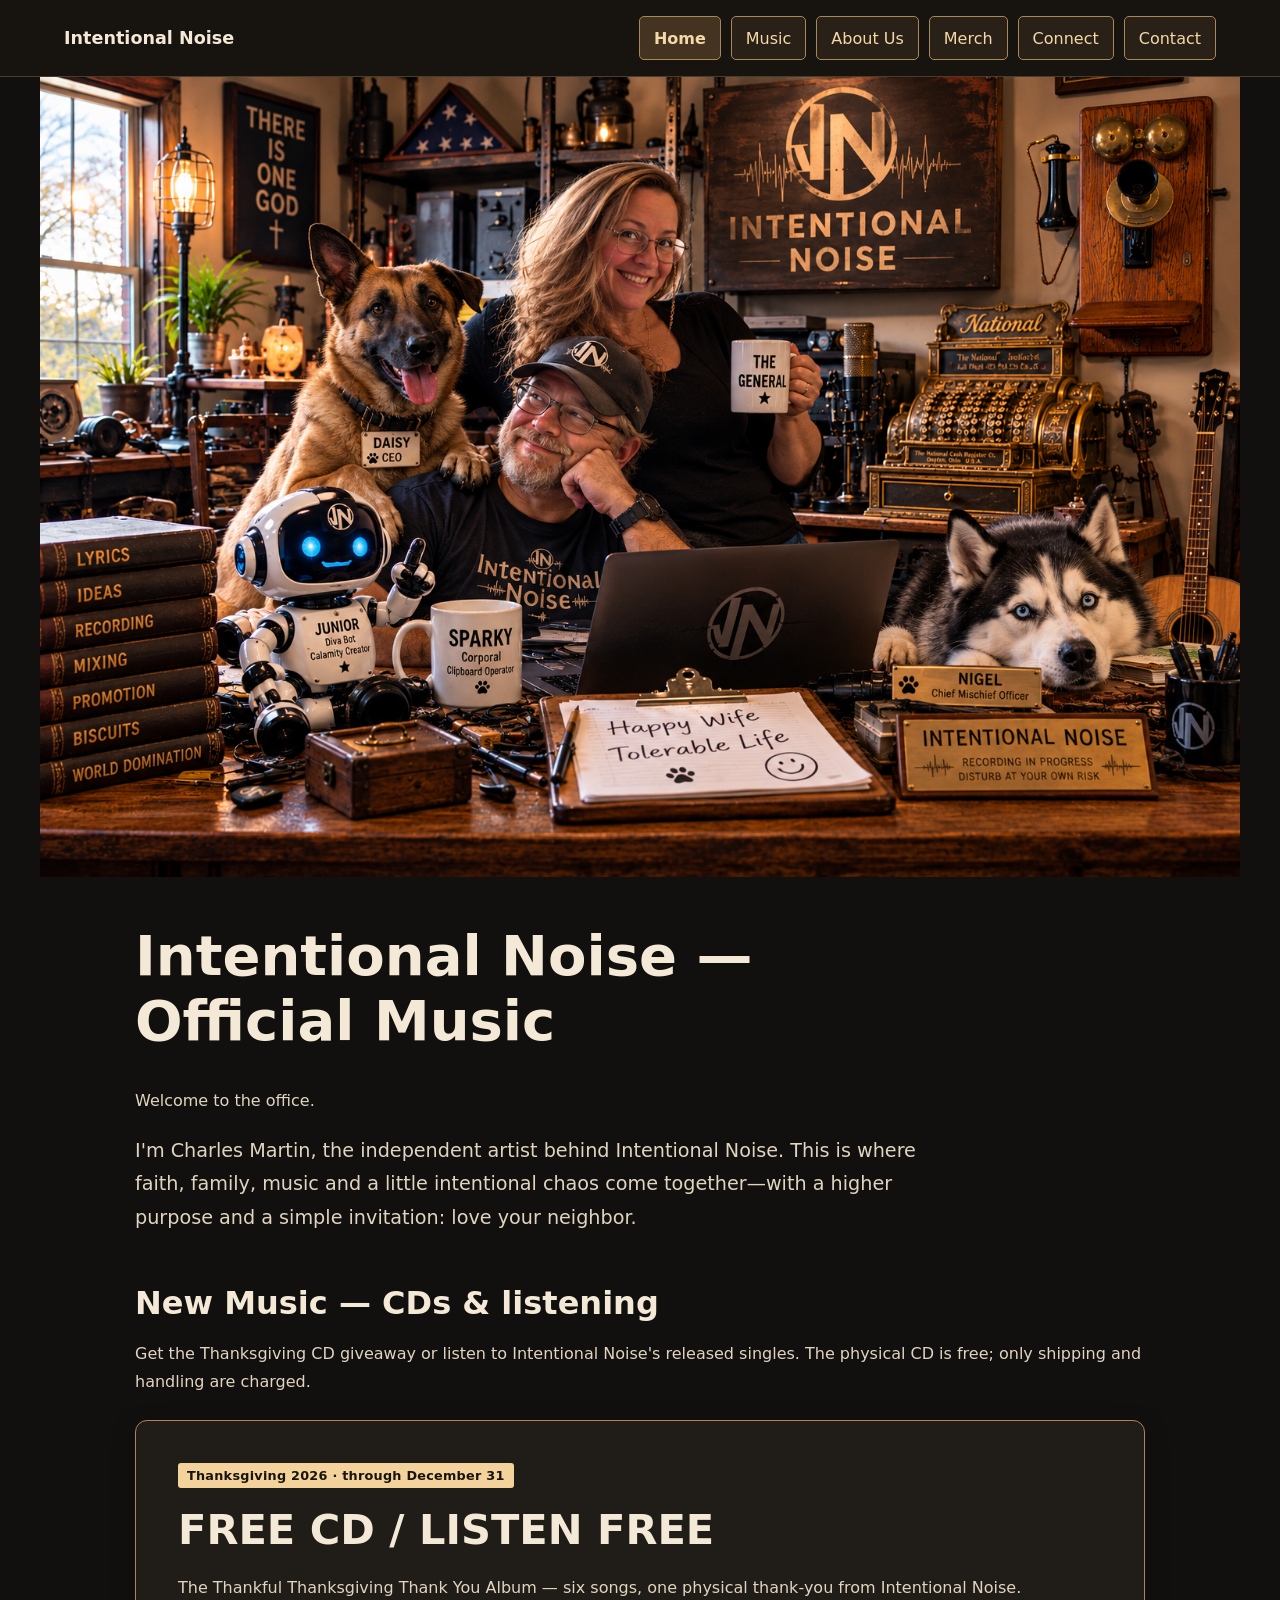
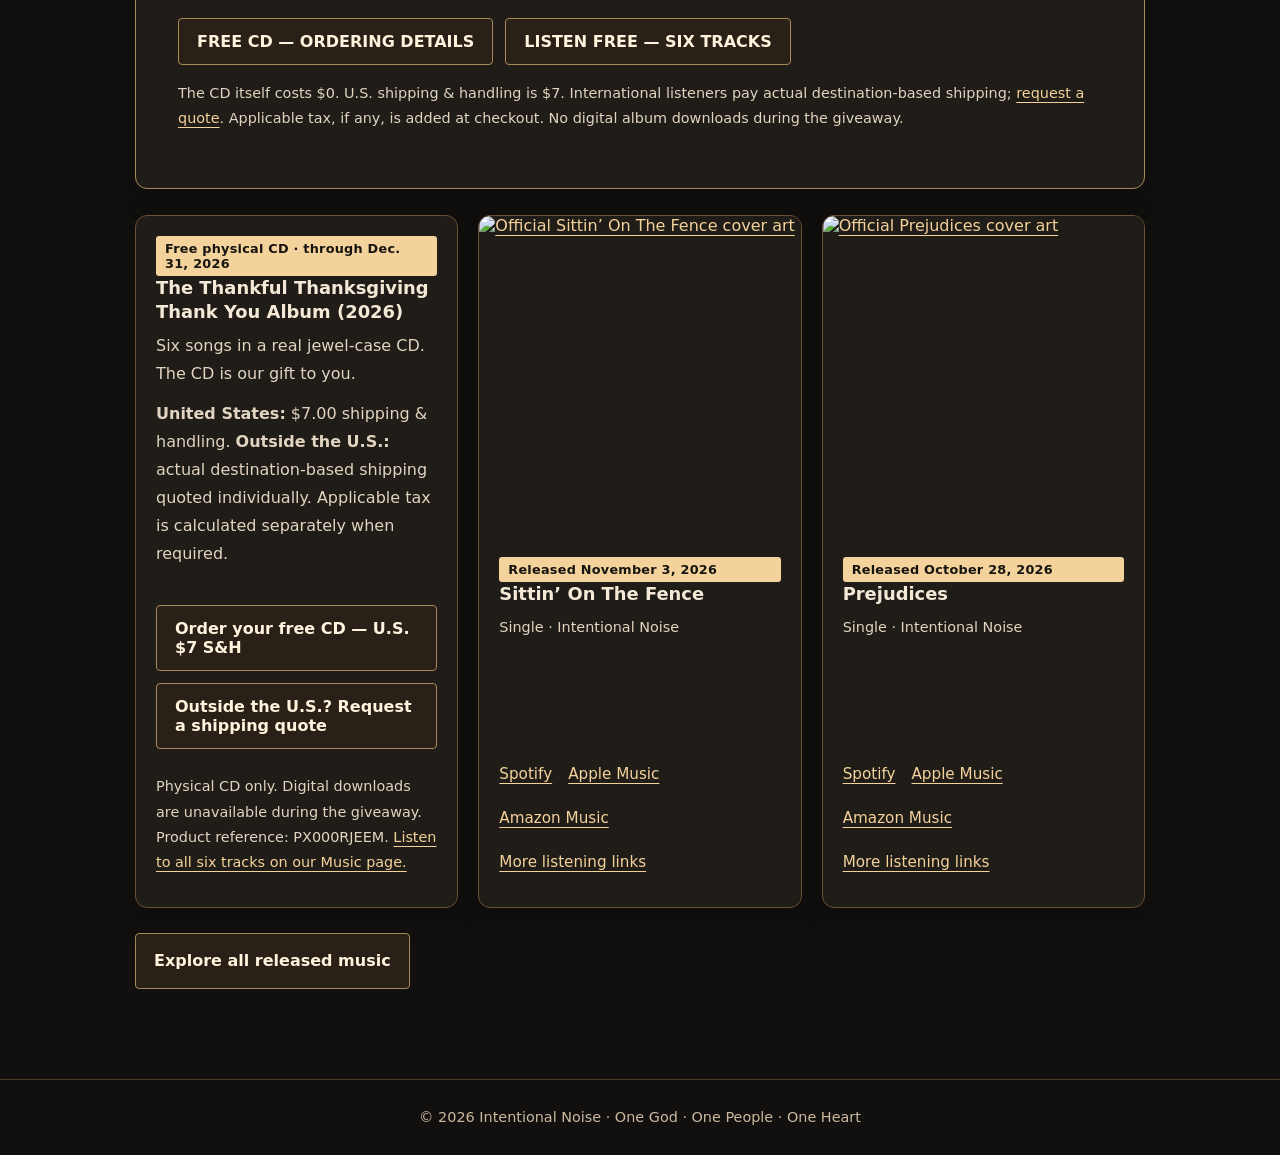
==== commit 20ac3b96: "Establish Intentional Noise as official named recording artist in homepage SEO and schema" ====
--- a/index.html
+++ b/index.html
@@ -3,24 +3,25 @@
 <head>
   <meta charset="utf-8">
   <meta name="viewport" content="width=device-width,initial-scale=1">
-  <meta name="description" content="Listen to Intentional Noise’s released music, including Sittin’ On The Fence and Prejudices, on Spotify, Apple Music and Amazon Music.">
+  <meta name="description" content="Intentional Noise is the independent recording artist and original music project of Charles Martin. Hear official songs, released singles and the Thanksgiving CD listening room.">
   <meta name="robots" content="index,follow">
   <meta name="theme-color" content="#171410">
-  <title>Intentional Noise | The Office</title>
+  <title>Intentional Noise Music | Official Artist, Songs &amp; Releases</title>
   <link rel="canonical" href="https://intentionalnoise.com/">
   <meta property="og:type" content="website">
   <meta property="og:site_name" content="Intentional Noise">
-  <meta property="og:title" content="Intentional Noise | The Office">
-  <meta property="og:description" content="Listen to Intentional Noise’s released music, including Sittin’ On The Fence and Prejudices, on Spotify, Apple Music and Amazon Music.">
+  <meta property="og:title" content="Intentional Noise Music | Official Artist & Releases">
+  <meta property="og:description" content="Intentional Noise is the independent recording artist and original music project of Charles Martin. Hear official songs, released singles and the Thanksgiving CD listening room.">
   <meta property="og:url" content="https://intentionalnoise.com/">
   <meta property="og:image" content="https://intentionalnoise.com/office.png">
   <meta name="twitter:card" content="summary_large_image">
-  <meta name="twitter:title" content="Intentional Noise | The Office">
-  <meta name="twitter:description" content="Listen to Intentional Noise’s released music, including Sittin’ On The Fence and Prejudices, on Spotify, Apple Music and Amazon Music.">
+  <meta name="twitter:title" content="Intentional Noise Music | Official Artist & Releases">
+  <meta name="twitter:description" content="Intentional Noise is the independent recording artist and original music project of Charles Martin. Hear official songs, released singles and the Thanksgiving CD listening room.">
   <meta name="twitter:image" content="https://intentionalnoise.com/office.png">
   <link rel="stylesheet" href="styles.css">
   <script src="site.js" defer></script>
   
+  <script type="application/ld+json">{"@context":"https://schema.org","@graph":[{"@type":"MusicGroup","@id":"https://intentionalnoise.com/#artist","name":"Intentional Noise","alternateName":"Intentional Noise Music","url":"https://intentionalnoise.com/","description":"Independent original music by recording artist Charles Martin, performing as Intentional Noise.","member":{"@type":"Person","@id":"https://intentionalnoise.com/#charles-martin","name":"Charles Martin"},"sameAs":["https://open.spotify.com/artist/0imYJQbLblaUpJ3erUj6Ju","https://intentionalnoise.band/intentional-noise.html"]},{"@type":"WebSite","@id":"https://intentionalnoise.com/#website","url":"https://intentionalnoise.com/","name":"Intentional Noise — Official Music Website","publisher":{"@type":"Organization","name":"Intentional Noise LLC","url":"https://intentionalnoise.com/"},"about":{"@id":"https://intentionalnoise.com/#artist"}},{"@type":"WebPage","@id":"https://intentionalnoise.com/#webpage","url":"https://intentionalnoise.com/","name":"Intentional Noise Music — Official Artist, Songs & Releases","isPartOf":{"@id":"https://intentionalnoise.com/#website"},"about":{"@id":"https://intentionalnoise.com/#artist"}}]}</script>
 </head>
 <body>
   <a class="skip-link" href="#main">Skip to content</a>
@@ -30,7 +31,8 @@
   </header>
   <div class="hero"><img src="office.png" alt="The Intentional Noise office crew" width="1536" height="1024" fetchpriority="high"></div>
   <main id="main" tabindex="-1"><section id="welcome" class="welcome">
-    <h1>Welcome to the office.</h1>
+    <h1>Intentional Noise — Official Music</h1>
+    <p>Welcome to the office.</p>
     <p class="lead">I'm Charles Martin, the independent artist behind Intentional Noise. This is where faith, family, music and a little intentional chaos come together—with a higher purpose and a simple invitation: love your neighbor.</p>
   </section>
   <section id="latest-releases" aria-labelledby="latest-releases-heading">
